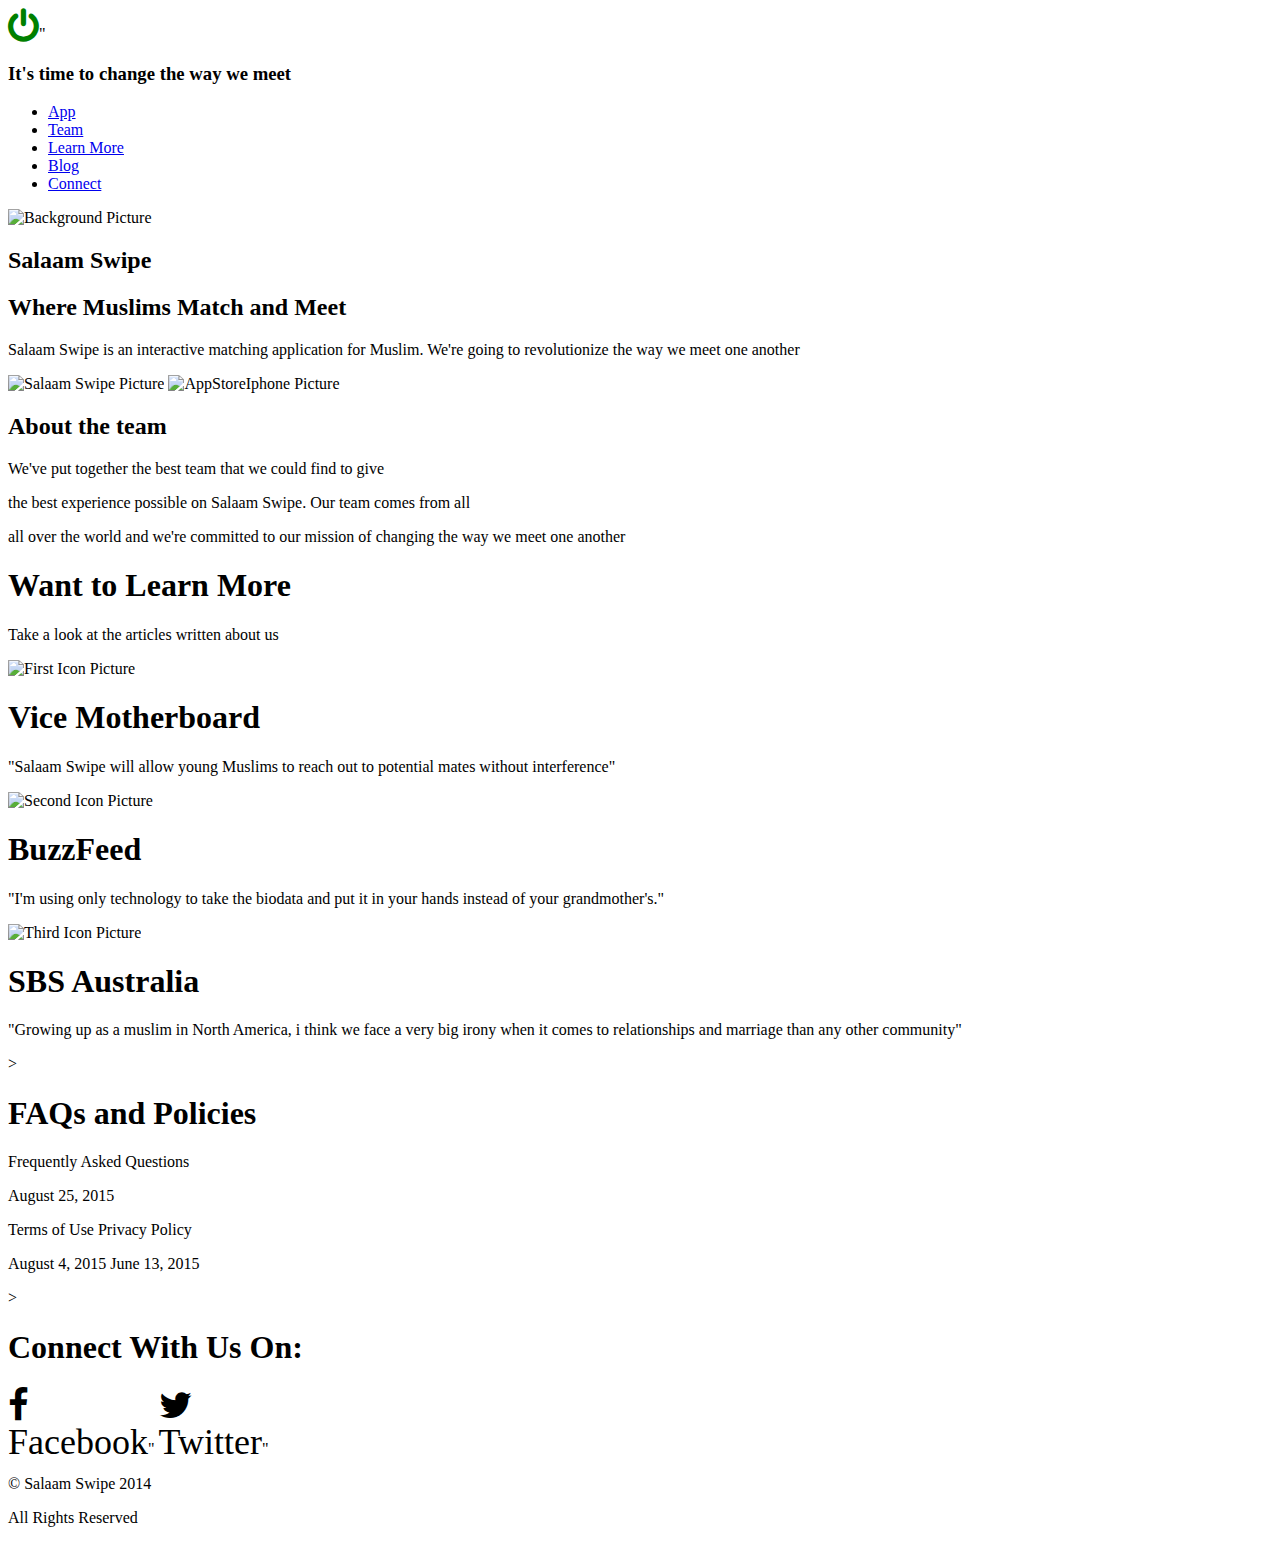
==== app.html @ 45f2d604 "New Commit" ====
<!DOCTYPE html>
<html>
  <head>
    <meta charset="utf-8" />
    <meta name="viewport" content="width=device-width" />
    <meta name="author" content="Gideon Eyinade" />
    <title>Salaam Swipe | App</title>
    <link rel="stylesheet" href="./css/style.css" />
    <link
      rel="stylesheet"
      href="https://cdnjs.cloudflare.com/ajax/libs/font-awesome/4.7.0/css/font-awesome.min.css"
    />
  </head>

  <header>
    <div class="container">
      <div id="branding">
        <i
          class="fa fa-power-off"
          aria-hidden="true"
          style="font-size: 36px; color: green"
        ></i
        >"
      </div>

      <div id="branding">
        <h3 class="headerTextColour">It's time to change the way we meet</h3>
      </div>
      <nav >
        <ul>
          <li class="current"><a href="app.html"> App </a></li>
          <li><a href="team.html"> Team </a></li>
          <li><a href="learnMore.html"> Learn More </a></li>
          <li><a href="blog.html"> Blog </a></li>
          <li><a href="connect.html"> Connect </a></li>
        </ul>
      </nav>
    </div>
  </header>

  <body>
    <div style="position: relative; left: 10; top: 0">
      <img
        src="./img/background.jpeg"
        alt="Background Picture"
        id="background"
      />
      <div class="centered">
        <h2 id="disp1">Salaam Swipe</h2>
        <h2 id="disp2">Where Muslims Match and Meet</h2>
        <p id="disp3">
          Salaam Swipe is an interactive matching application for Muslim. We're
          going to revolutionize the way we meet one another
        </p>
      </div>
      <img
        src="./img/salaamSwipe.jpeg"
        alt="Salaam Swipe Picture"
        id="salaamSwipe"
      />

      <img
        src="./img/appStoreIphone.jpeg"
        alt="AppStoreIphone Picture"
        id="appStoreIphone"
      />
    </div>

    <section id="about">
      <div class="container">
        <h2>About the team</h2>
        <p>We've put together the best team that we could find to give</p>
        <p>
          the best experience possible on Salaam Swipe. Our team comes from all
        </p>
        <p>
          all over the world and we're committed to our mission of changing the
          way we meet one another
        </p>
      </div>
    </section>

    <section id="about">
      <div class="container">
        <h1>Want to Learn More</h1>
        <p style:"bold">Take a look at the articles written about us</p>

        <img src="./img/firstIcon.jpeg" alt="First Icon Picture" id="firstIcon" />
        <h1>Vice Motherboard</h1>
        <p>"Salaam Swipe will allow young Muslims to reach out to potential mates without interference"</p>

        <img src="./img/secondIcon.jpeg" alt="Second Icon Picture" id="secondIcon" />
        <h1>BuzzFeed</h1>
        <p>"I'm using only technology to take the biodata and put it in your hands instead of your grandmother's."</p>

        <img src="./img/thirdIcon.jpeg" alt="Third Icon Picture" id="thirdIcon" />
        <h1>SBS Australia</h1>
        <p>"Growing up as a muslim in North America, i think we face a very big irony when it comes to relationships and marriage than any other community"</p>

      </div>
    </section>

    <section id="about">
      >
      <div class="container">
        <h1>FAQs and Policies</h1>
        <p>Frequently Asked Questions</p>
        <p>August 25, 2015</p>
        <p>Terms of Use Privacy Policy</p>
        <p>August 4, 2015 June 13, 2015</p>
      </div>
    </section>

    <section id="about">
      >
      <div class="container">
        <h1>Connect With Us On:</h1>
        <i
          class="fa fa-facebook"
          aria-hidden="true"
          style="font-size: 36px; color: black"
        > <br>Facebook </i
        >" 

        <i
          class="fa fa-twitter"
          aria-hidden="true"
          style="font-size: 36px; color: black"
        > <br>Twitter</i
        >"
      </div>
    </section>

    <footer>
      <p>&copy Salaam Swipe 2014</p>
      <p>All Rights Reserved</p>
    </footer>
  </body>
</html>
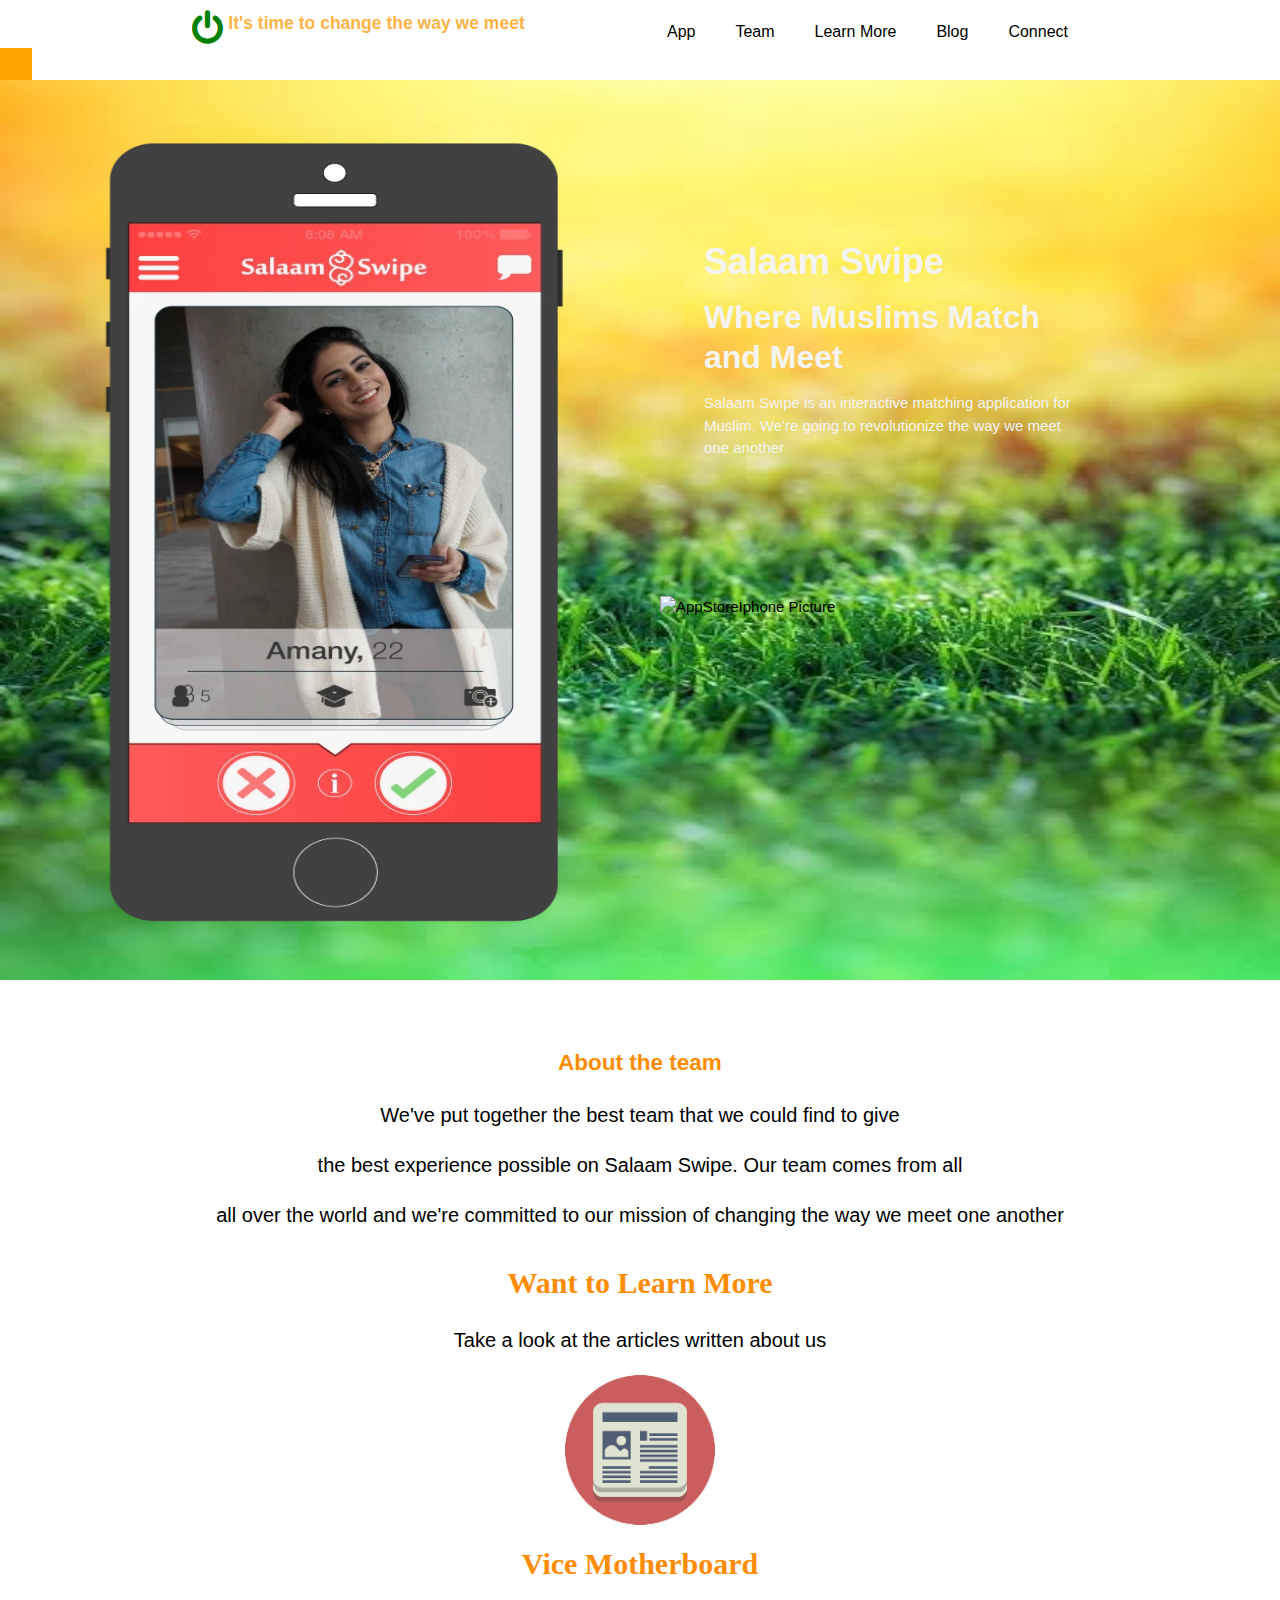
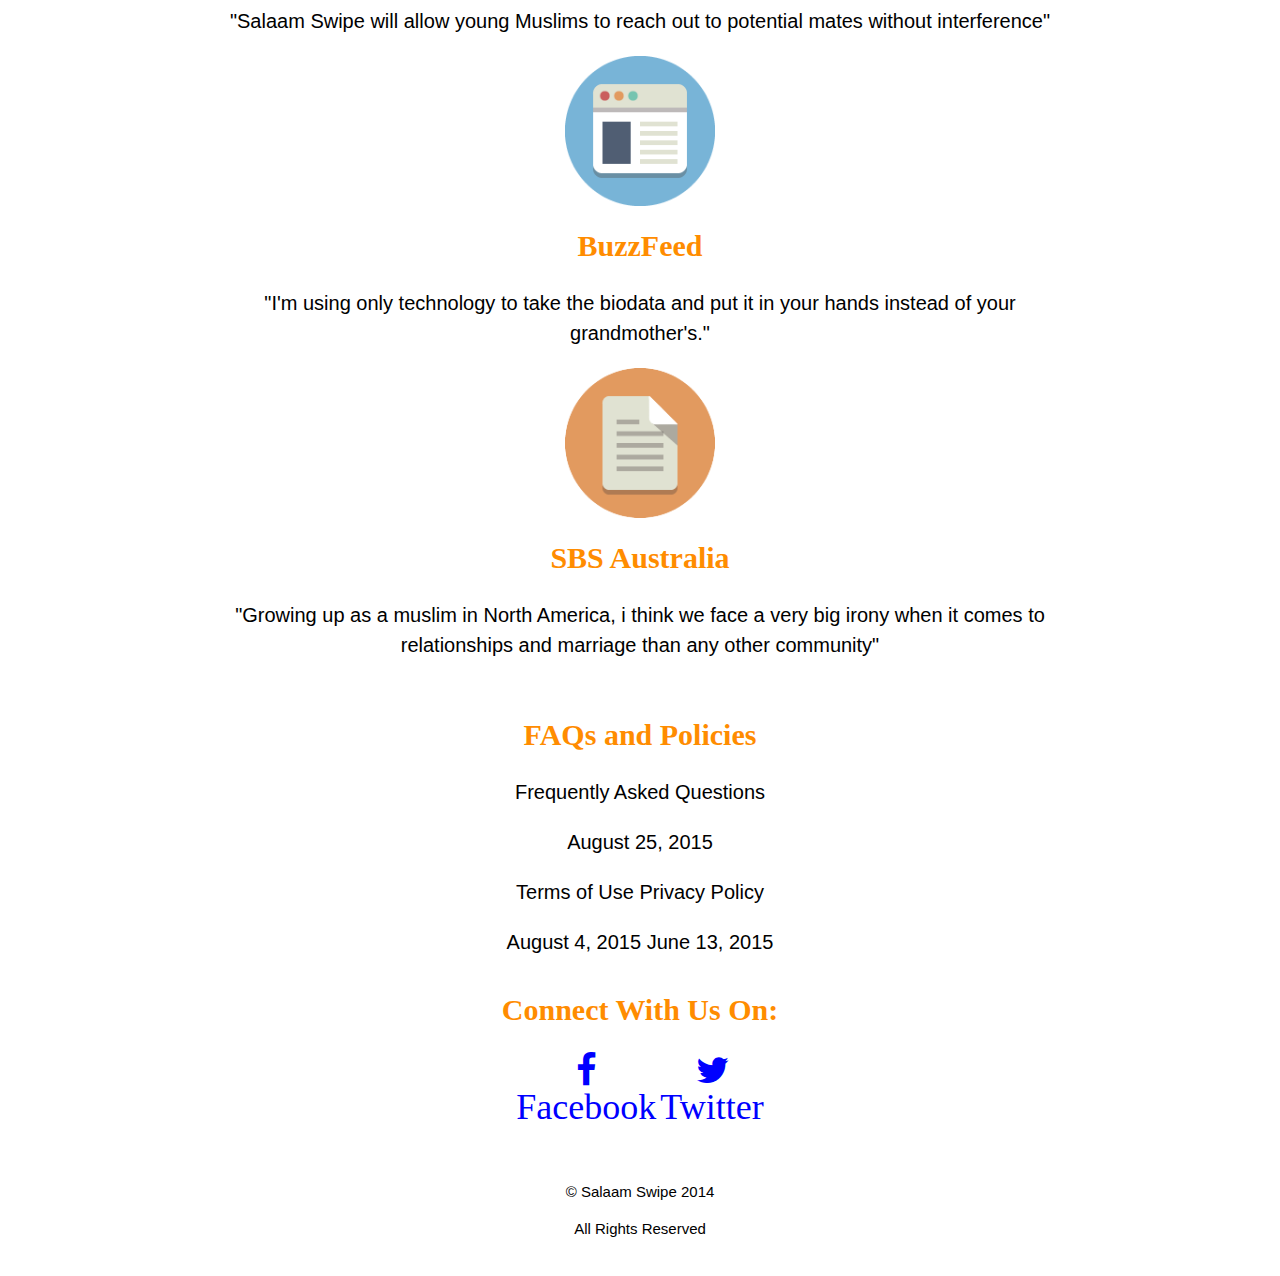
==== commit 200fbc5d: "Last Commit" ====
--- a/app.html
+++ b/app.html
@@ -37,6 +37,19 @@
       </nav>
     </div>
   </header>
+
+
+<div class="dropdown">
+  <button class="dropbtn"></button>
+  <div class="dropdown-content">
+    <a href="app.html"> App </a>
+    <a href="team.html"> Team </a>
+    <a href="learnMore.html"> Learn More </a>
+    <a href="blog.html"> Blog </a>
+    <a href="connect.html"> Connect </a>
+  </div>
+</div>
+
 
   <body>
     <div style="position: relative; left: 10; top: 0">
@@ -80,6 +93,7 @@
       </div>
     </section>
 
+
     <section id="about">
       <div class="container">
         <h1>Want to Learn More</h1>
@@ -112,22 +126,19 @@
     </section>
 
     <section id="about">
-      >
       <div class="container">
         <h1>Connect With Us On:</h1>
         <i
           class="fa fa-facebook"
           aria-hidden="true"
-          style="font-size: 36px; color: black"
-        > <br>Facebook </i
-        >" 
+          style="font-size: 36px; color: blue"
+        > <br>Facebook </i>
 
         <i
           class="fa fa-twitter"
           aria-hidden="true"
-          style="font-size: 36px; color: black"
-        > <br>Twitter</i
-        >"
+          style="font-size: 36px; color: blue"
+        > <br>Twitter</i>
       </div>
     </section>
 
--- a/css/style.css
+++ b/css/style.css
@@ -0,0 +1,240 @@
+* {
+  box-sizing: border-box;
+}
+
+header nav {
+  float: right;
+  margin-top: 10px;
+}
+
+@media screen (max-width: 600px) {
+  header nav {
+    float: none;
+  }
+
+  .dropdown {
+    display: inline-block;
+  }
+}
+
+.dropbtn {
+  background-color: #ffa500;
+  color: white;
+  padding: 16px;
+  font-size: 16px;
+  border: none;
+  cursor: pointer;
+}
+
+.dropdown {
+  position: relative;
+}
+
+.dropdown-content {
+  display: none;
+  position: absolute;
+  background-color: #f9f9f9;
+  min-width: 160px;
+  box-shadow: 0px 8px 16px 0px rgba(0, 0, 0, 0.2);
+  z-index: 1;
+}
+
+.dropdown-content a {
+  color: black;
+  padding: 12px 16px;
+  text-decoration: none;
+  display: block;
+}
+
+.dropdown-content a:hover {
+  background-color: #f1f1f1;
+}
+
+.dropdown:hover .dropdown-content {
+  display: block;
+}
+
+.dropdown:hover .dropbtn {
+  background-color: #ffa500;
+}
+
+/* Header/logo Title */
+.header {
+  background-color: #ffffff;
+  color: #ffffff;
+  padding-top: 10px;
+  min-height: 4px;
+}
+
+/* Style the navigation bar links */
+
+/* Global */
+.container {
+  width: 70%;
+  margin: auto;
+  overflow: hidden;
+}
+
+ul {
+  margin: 0;
+  padding: 0;
+}
+
+/* Header */
+header {
+  background-color: #ffffff;
+  color: #ffffff;
+  padding-top: 10px;
+  min-height: 4px;
+}
+
+header a {
+  color: #000000;
+  text-decoration: none;
+  font-size: 16px;
+}
+
+header ul {
+  margin: 0;
+  padding: 0;
+}
+
+header li {
+  float: left;
+  display: inline;
+  padding: 0 20px 0 20px;
+}
+
+header #branding {
+  float: left;
+}
+
+header #branding h3 {
+  margin: 0;
+}
+
+.headerTextColour {
+  font-family: Arial, Helvetica, sans-serif;
+  color: #ffb347;
+}
+
+header a:hover {
+  color: #ffb347;
+  font-weight: bold;
+}
+
+/* The image background */
+img {
+  max-width: 100%;
+  height: auto;
+}
+#background {
+  position: relative;
+  top: 0;
+  left: 0px;
+  width: 1400px;
+  height: 900px;
+}
+#salaamSwipe {
+  position: absolute;
+  top: 50px;
+  right: 700px;
+  width: 500px;
+  height: 800px;
+}
+
+#appStoreIphone {
+  position: absolute;
+  bottom: 250px;
+  right: 120px;
+  width: 500px;
+  height: 140px;
+}
+
+.centered {
+  position: absolute;
+  top: 30%;
+  left: 70%;
+  transform: translate(-50%, -50%);
+  color: #f4f4f4;
+}
+
+#disp1 {
+  font-family: "Times New Roman", Times, serif solid;
+  font-size: 36px;
+  line-height: 10px;
+}
+
+#disp2 {
+  font-family: "Times New Roman", Times, serif solid;
+  font-size: 32px;
+  margin: 0;
+  padding: 0;
+  line-height: 40px;
+}
+
+#disp3 {
+  font-family: Arial, Helvetica, sans-serif solid;
+}
+
+/* The body */
+body {
+  font: 15px/1.5 Arial, Helvetica, sans-serif;
+  padding: 0;
+  margin: 0;
+  background-color: #ffffff;
+}
+
+#about {
+  min-height: 100px;
+  text-align: center;
+  color: #ffffff;
+}
+
+#about h1 {
+  font-family: "Times New Roman", Times, serif;
+  margin-top: 10px;
+  font: 80px;
+  color: #ff8c00;
+}
+#about h2 {
+  margin-top: 60px;
+  font-family: Arial, Helvetica, sans-serif solid;
+  font: 80px;
+  color: #ff8c00;
+  margin-bottom: 10px;
+}
+
+#about p {
+  font-size: 20px;
+  color: #000000;
+}
+
+#firstIcon {
+  position: relative;
+  top: 1000;
+  left: 0px;
+  width: 150px;
+  height: 150px;
+}
+#secondIcon {
+  position: relative;
+  top: 1000;
+  width: 150px;
+  height: 150px;
+}
+#thirdIcon {
+  position: relative;
+  top: 1000;
+  width: 150px;
+  height: 150px;
+}
+
+/* Footer */
+footer {
+  padding: 20px;
+  margin-top: 20px;
+  color: #000000;
+  background-color: #ffffff;
+  text-align: center;
+}
